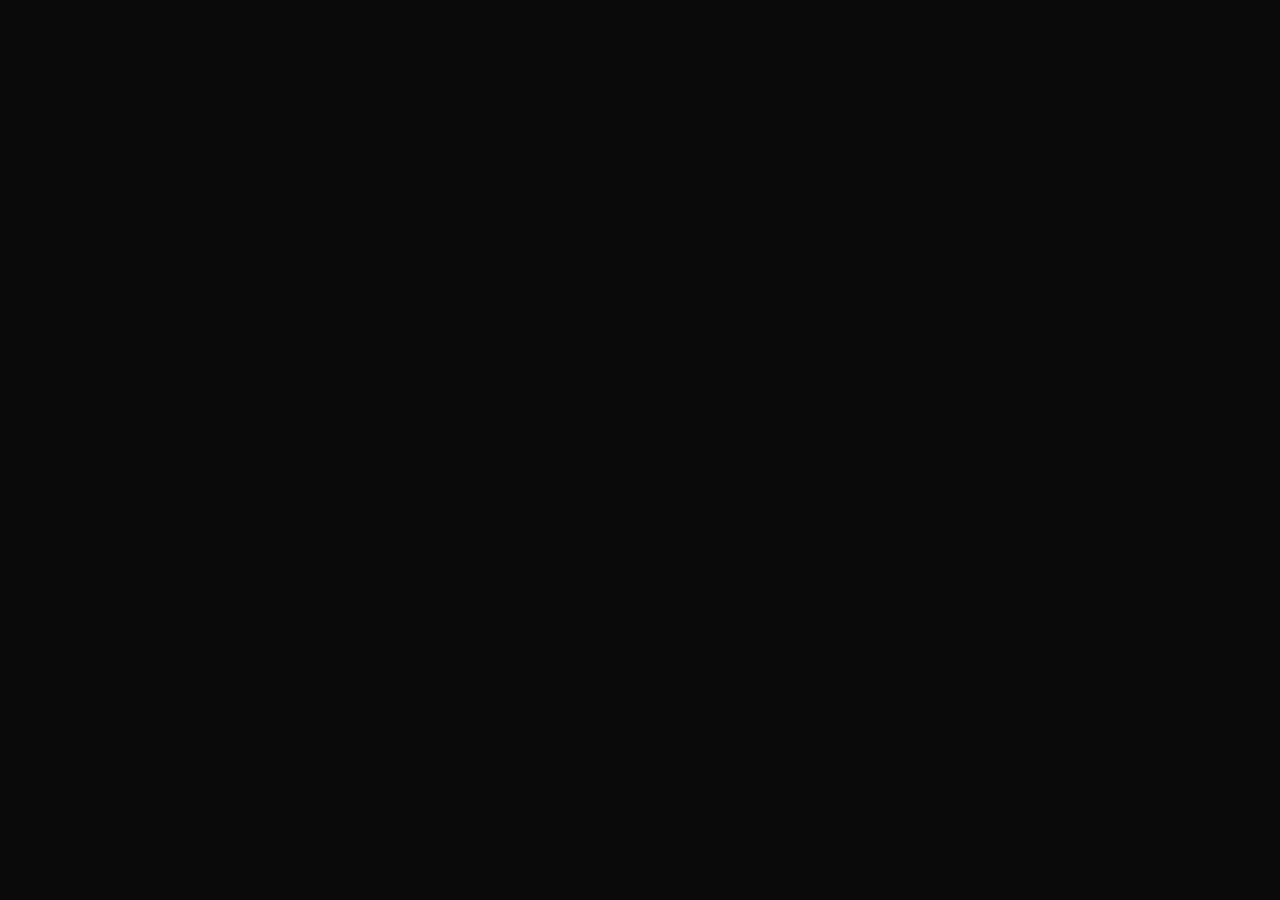
==== admin.html @ 4d2d2c89 "Add files via upload" ====
<!DOCTYPE html>
<html lang="en">
<head>
<meta charset="UTF-8">
<meta name="viewport" content="width=device-width, initial-scale=1.0">
<title>Admin Dashboard – Dash Gym Bali</title>
<link rel="icon" type="image/png" sizes="32x32" href="assets/images/favicon-32.png">
<link rel="icon" type="image/png" sizes="16x16" href="assets/images/favicon-16.png">
<link rel="apple-touch-icon" sizes="180x180" href="assets/images/favicon-180.png">
<link rel="preconnect" href="https://fonts.googleapis.com">
<link href="https://fonts.googleapis.com/css2?family=Barlow+Condensed:wght@500;600;700&family=Bebas+Neue&family=Inter:wght@400;500;600&display=swap" rel="stylesheet">
<link rel="stylesheet" href="css/base.css">
<link rel="stylesheet" href="css/admin.css">
<script src="https://cdnjs.cloudflare.com/ajax/libs/qrcodejs/1.0.0/qrcode.min.js"></script>
<script src="https://cdnjs.cloudflare.com/ajax/libs/html2canvas/1.4.1/html2canvas.min.js"></script>
<script src="https://cdn.jsdelivr.net/npm/jsqr@1.4.0/dist/jsQR.min.js"></script>
</head>
<body>

<div id="admin-page">
  <div class="admin-sidebar">
    <div class="logo">
      <img src="assets/images/logo-gold.png" alt="DASH" onerror="this.style.display='none'">
    </div>
    <ul class="admin-nav">
      <li><button class="active" onclick="adminTab('overview')" id="tab-overview">
        <svg width="16" height="16" viewBox="0 0 24 24" fill="none" stroke="currentColor" stroke-width="1.8" stroke-linecap="round" stroke-linejoin="round"><rect x="3" y="3" width="7" height="7"/><rect x="14" y="3" width="7" height="7"/><rect x="14" y="14" width="7" height="7"/><rect x="3" y="14" width="7" height="7"/></svg>
        <span> Overview</span></button></li>
      <li><button onclick="adminTab('members')" id="tab-members">
        <svg width="16" height="16" viewBox="0 0 24 24" fill="none" stroke="currentColor" stroke-width="1.8" stroke-linecap="round" stroke-linejoin="round"><path d="M17 21v-2a4 4 0 00-4-4H5a4 4 0 00-4 4v2"/><circle cx="9" cy="7" r="4"/><path d="M23 21v-2a4 4 0 00-3-3.87M16 3.13a4 4 0 010 7.75"/></svg>
        <span> Members</span></button></li>
      <li><button onclick="adminTab('addmember')" id="tab-addmember">
        <svg width="16" height="16" viewBox="0 0 24 24" fill="none" stroke="currentColor" stroke-width="1.8" stroke-linecap="round" stroke-linejoin="round"><path d="M20 21v-2a4 4 0 00-4-4H8a4 4 0 00-4 4v2"/><circle cx="12" cy="7" r="4"/><line x1="12" y1="14" x2="12" y2="20"/><line x1="9" y1="17" x2="15" y2="17"/></svg>
        <span> Add Member</span></button></li>
      <li><button onclick="adminTab('pricing')" id="tab-pricing">
        <svg width="16" height="16" viewBox="0 0 24 24" fill="none" stroke="currentColor" stroke-width="1.8" stroke-linecap="round" stroke-linejoin="round"><line x1="12" y1="1" x2="12" y2="23"/><path d="M17 5H9.5a3.5 3.5 0 000 7h5a3.5 3.5 0 010 7H6"/></svg>
        <span> Pricing</span></button></li>
      <li><button onclick="adminTab('promo')" id="tab-promo">
        <svg width="16" height="16" viewBox="0 0 24 24" fill="none" stroke="currentColor" stroke-width="1.8" stroke-linecap="round" stroke-linejoin="round"><polyline points="23 6 13.5 15.5 8.5 10.5 1 18"/><polyline points="17 6 23 6 23 12"/></svg>
        <span> Promo</span></button></li>
      <li><button onclick="adminTab('checkin')" id="tab-checkin">
        <svg width="16" height="16" viewBox="0 0 24 24" fill="none" stroke="currentColor" stroke-width="1.8" stroke-linecap="round" stroke-linejoin="round"><polyline points="9 11 12 14 22 4"/><path d="M21 12v7a2 2 0 01-2 2H5a2 2 0 01-2-2V5a2 2 0 012-2h11"/></svg>
        <span> Check-in</span></button></li>
      <li><button onclick="adminTab('scan')" id="tab-scan">
        <svg width="16" height="16" viewBox="0 0 24 24" fill="none" stroke="currentColor" stroke-width="1.8" stroke-linecap="round" stroke-linejoin="round"><polyline points="23 7 23 1 17 1"/><line x1="16" y1="8" x2="23" y2="1"/><polyline points="1 17 1 23 7 23"/><line x1="8" y1="16" x2="1" y2="23"/><polyline points="23 17 23 23 17 23"/><line x1="16" y1="16" x2="23" y2="23"/><polyline points="1 7 1 1 7 1"/><line x1="8" y1="8" x2="1" y2="1"/></svg>
        <span> Scan QR</span></button></li>
      <li style="margin-top:auto;"><button onclick="doLogout()">
        <svg width="16" height="16" viewBox="0 0 24 24" fill="none" stroke="currentColor" stroke-width="1.8" stroke-linecap="round" stroke-linejoin="round"><path d="M9 21H5a2 2 0 01-2-2V5a2 2 0 012-2h4"/><polyline points="16 17 21 12 16 7"/><line x1="21" y1="12" x2="9" y2="12"/></svg>
        <span> Logout</span></button></li>
    </ul>
  </div>
  <div class="admin-main">
    <!-- OVERVIEW -->
    <div id="admin-overview">
      <div class="admin-top">
        <h2 class="admin-page-title">Dashboard</h2>
        <div style="display:flex;gap:.5rem;align-items:center;flex-wrap:wrap;">
          <select id="csvMonth" style="background:var(--dark2);border:1px solid var(--border);color:var(--white);padding:.4rem .7rem;font-size:12px;font-family:var(--font-cond);outline:none;"><option value="">All Months</option><option value="1">Jan</option><option value="2">Feb</option><option value="3">Mar</option><option value="4">Apr</option><option value="5">May</option><option value="6">Jun</option><option value="7">Jul</option><option value="8">Aug</option><option value="9">Sep</option><option value="10">Oct</option><option value="11">Nov</option><option value="12">Dec</option></select>
          <select id="csvYear" style="background:var(--dark2);border:1px solid var(--border);color:var(--white);padding:.4rem .7rem;font-size:12px;font-family:var(--font-cond);outline:none;"><option value="">All Years</option><option value="2024">2024</option><option value="2025">2025</option><option value="2026">2026</option></select>
          <button class="btn btn-primary btn-sm" onclick="exportMembers()">Download CSV</button>
        </div>
      </div>
      <div id="expiredNotif" class="notification-bar" style="display:none;">
        <svg class="notif-icon" width="16" height="16" viewBox="0 0 24 24" fill="none" stroke="#ef4444" stroke-width="2" stroke-linecap="round" stroke-linejoin="round"><path d="M10.29 3.86L1.82 18a2 2 0 001.71 3h16.94a2 2 0 001.71-3L13.71 3.86a2 2 0 00-3.42 0z"/><line x1="12" y1="9" x2="12" y2="13"/><line x1="12" y1="17" x2="12.01" y2="17"/></svg>
        <span class="notif-text" id="expiredNotifText"></span>
      </div>
      <div class="admin-stats">
        <div class="admin-stat"><div class="admin-stat-num" id="totalMembers">0</div><div class="admin-stat-label">Total Members</div></div>
        <div class="admin-stat"><div class="admin-stat-num" id="activeMembers">0</div><div class="admin-stat-label">Active</div></div>
        <div class="admin-stat"><div class="admin-stat-num" id="expiredMembers">0</div><div class="admin-stat-label">Expired</div></div>
        <div class="admin-stat"><div class="admin-stat-num" id="todayExpired">0</div><div class="admin-stat-label">Expiring Today</div></div>
      </div>
      <div class="admin-section">
        <div class="admin-section-head"><span class="admin-section-title">Recent Members</span></div>
        <div style="overflow-x:auto;">
          <table class="admin-table" id="overviewTable">
            <thead><tr><th>ID</th><th>Name</th><th>Phone</th><th>Package</th><th>Expiry</th><th>Status</th></tr></thead>
            <tbody id="overviewTbody"></tbody>
          </table>
        </div>
      </div>
    </div>
    <!-- MEMBERS -->
    <div id="admin-members" style="display:none;">
      <div class="admin-top">
        <h2 class="admin-page-title">Members</h2>
        <div style="display:flex;gap:.75rem;">
          <input type="text" id="searchMember" placeholder="Search..." style="background:var(--dark2);border:1px solid var(--border);color:var(--white);padding:.5rem 1rem;font-size:13px;outline:none;" oninput="renderMembersTable()">
          <select id="csvMonth2" style="background:var(--dark2);border:1px solid var(--border);color:var(--white);padding:.4rem .7rem;font-size:12px;font-family:var(--font-cond);outline:none;"><option value="">All Months</option><option value="1">Jan</option><option value="2">Feb</option><option value="3">Mar</option><option value="4">Apr</option><option value="5">May</option><option value="6">Jun</option><option value="7">Jul</option><option value="8">Aug</option><option value="9">Sep</option><option value="10">Oct</option><option value="11">Nov</option><option value="12">Dec</option></select><select id="csvYear2" style="background:var(--dark2);border:1px solid var(--border);color:var(--white);padding:.4rem .7rem;font-size:12px;font-family:var(--font-cond);outline:none;"><option value="">All Years</option><option value="2024">2024</option><option value="2025">2025</option><option value="2026">2026</option></select><button class="btn btn-primary btn-sm" onclick="exportMembers(2)">Export CSV</button>
        </div>
      </div>
      <div class="admin-section">
        <div style="overflow-x:auto;">
          <table class="admin-table">
            <thead><tr><th>ID</th><th>Name</th><th>Phone</th><th>Package</th><th>Start</th><th>Expiry</th><th>Status</th><th>Discount</th><th>Check-ins</th><th>Actions</th></tr></thead>
            <tbody id="membersTbody"></tbody>
          </table>
        </div>
      </div>
    </div>
    <!-- ADD MEMBER -->
    <div id="admin-addmember" style="display:none;">
      <div class="admin-top"><h2 class="admin-page-title">Add Member</h2></div>
      <div class="admin-section">
        <div class="admin-section-head"><span class="admin-section-title">New Member Registration</span></div>
        <div style="padding:2rem;max-width:500px;">
          <div class="form-group"><label>Full Name</label><input type="text" id="newName" placeholder="Member name"></div>
          <div class="form-group"><label>Phone Number</label><input type="text" id="newPhone" placeholder="+62..."></div>
          <div class="form-group"><label>Package</label><select id="newPkg" onchange="updateNewPrice()"><option value="">-- Select Package --</option></select></div>
          <div class="form-group"><label>Start Date</label><input type="date" id="newStart"></div>
          <div class="form-group">
  <label>Stacked Discount</label>
  <div class="discount-stack" id="discountStack">
    <div class="discount-row" id="discRow0">
      <span class="disc-label">Tier 1</span>
      <input type="number" class="disc-input" id="disc0" placeholder="0" min="0" max="100" value="0" oninput="recalcDiscount()">
      <span style="font-size:12px;color:var(--gray);">%</span>
      <span class="disc-result" id="discResult0"></span>
    </div>
  </div>
  <div style="display:flex;gap:.5rem;margin-top:.5rem;">
    <button type="button" class="btn-add-disc" onclick="addDiscountTier()">+ Add Tier</button>
    <span style="font-size:12px;color:var(--gray);align-self:center;" id="discTotal"></span>
  </div>
</div>
          <div style="background:var(--dark3);border:1px solid var(--border);padding:1rem;margin-bottom:1.5rem;">
            <div style="font-family:var(--font-cond);font-size:13px;color:var(--gray);margin-bottom:.3rem;">Price</div>
            <div style="font-family:var(--font-head);font-size:28px;color:var(--blue);" id="newPriceDisplay">–</div>
          </div>
          <button class="btn btn-primary" onclick="registerMember()" style="justify-content:center;width:100%;">Register Member</button>
        </div>
      </div>
      <!-- Generated member preview -->
      <div id="newMemberResult" style="display:none;padding:2rem 0;">
        <div class="admin-section">
          <div class="admin-section-head"><span class="admin-section-title">Member Created</span></div>
          <div style="padding:2rem;display:flex;gap:2rem;flex-wrap:wrap;align-items:flex-start;">
            <div>
              <div style="font-family:var(--font-cond);font-size:12px;letter-spacing:2px;text-transform:uppercase;color:var(--blue);margin-bottom:.5rem;">Member Code</div>
              <div style="font-family:var(--font-head);font-size:28px;" id="genCode"></div>
              <div id="genQR" style="background:white;display:inline-block;padding:12px;margin-top:1rem;"></div>
            </div>
            <div>
              <div id="genDetails" style="font-size:13px;line-height:2;color:var(--gray);"></div>
            </div>
          </div>
        </div>
      </div>
    </div>
    <!-- PRICING -->
    <div id="admin-pricing" style="display:none;">
      <div class="admin-top"><h2 class="admin-page-title">Pricing</h2></div>
      <div class="admin-section">
        <div class="admin-section-head"><span class="admin-section-title">Package Prices (IDR)</span><button class="btn btn-primary btn-sm" onclick="savePricing()">Save Changes</button></div>
        <div style="padding:1.5rem;">
          <table class="admin-table" id="pricingTable">
            <thead><tr><th>Package</th><th>Duration</th><th>Price (IDR)</th><th>Promo Text</th></tr></thead>
            <tbody id="pricingTbody"></tbody>
          </table>
        </div>
      </div>
    </div>
    <!-- PROMO -->
    <div id="admin-promo" style="display:none;">
      <div class="admin-top"><h2 class="admin-page-title">Promo & Events</h2></div>
      <div class="admin-section">
        <div class="admin-section-head"><span class="admin-section-title">Add Promo / Event</span></div>
        <div style="padding:2rem;max-width:500px;">
          <div class="form-group"><label>Promo Title</label><input type="text" id="promoTitle" placeholder="e.g. Ramadan Special"></div>
          <div class="form-group"><label>Description</label><textarea id="promoDesc" rows="3" style="resize:vertical;"></textarea></div>
          <div class="form-group">
            <label data-en="Artwork Image" data-id="Gambar Artwork">Artwork Image</label>
            <input type="file" id="promoImgFile" accept="image/*" onchange="previewPromoImg(event)">
            <div id="promoImgPreviewWrap" style="display:none;margin-top:.75rem;">
              <img id="promoImgPreview" style="max-width:100%;max-height:220px;border:1px solid var(--border);display:block;">
              <button type="button" class="action-btn danger" style="margin-top:.5rem;" onclick="clearPromoImg()">Remove</button>
            </div>
            <p style="font-size:11px;color:var(--gray);margin-top:.4rem;">JPG/PNG/WEBP, max 5MB. Or paste an image link instead:</p>
            <input type="text" id="promoImg" placeholder="https://..." style="margin-top:.4rem;">
          </div>
          <div class="form-group"><label>Tag</label><input type="text" id="promoTag" placeholder="e.g. LIMITED TIME"></div>
          <button class="btn btn-primary" onclick="addPromo()" style="justify-content:center;width:100%;">Publish Promo</button>
        </div>
      </div>
      <div class="admin-section" style="margin-top:1.5rem;">
        <div class="admin-section-head"><span class="admin-section-title">Active Promos</span></div>
        <div id="adminPromoList" style="padding:1rem;"></div>
      </div>
    </div>
    <!-- CHECK-IN -->
    <div id="admin-checkin" style="display:none;">
      <div class="admin-top"><h2 class="admin-page-title">Check-in</h2></div>

      <!-- CAMERA + MANUAL INPUT -->
      <div style="display:grid;grid-template-columns:1fr 1fr;gap:1.5rem;margin-bottom:1.5rem;">
        <div class="admin-section">
          <div class="admin-section-head">
            <span class="admin-section-title" style="display:flex;align-items:center;gap:.4rem;"><svg width="13" height="13" viewBox="0 0 24 24" fill="none" stroke="currentColor" stroke-width="1.8" stroke-linecap="round" stroke-linejoin="round"><path d="M23 19a2 2 0 01-2 2H3a2 2 0 01-2-2V8a2 2 0 012-2h4l2-3h6l2 3h4a2 2 0 012 2z"/><circle cx="12" cy="13" r="4"/></svg> Scan QR</span>
            <div style="display:flex;gap:.5rem;">
              <button class="btn btn-primary btn-sm" id="ciStartBtn" onclick="ciStartScanner()">Start Camera</button>
              <button class="btn btn-outline btn-sm" id="ciStopBtn" onclick="ciStopScanner()" style="display:none;">Stop</button>
              <button class="btn btn-outline btn-sm" id="ciFlipBtn" onclick="ciFlipCamera()" style="display:none;">Flip</button>
            </div>
          </div>
          <div style="padding:1.5rem;">
            <div id="ciScannerWrap" style="display:none;position:relative;max-width:360px;margin:0 auto 1rem;">
              <video id="ciVideo" autoplay playsinline muted style="width:100%;border:2px solid var(--blue3);display:block;background:#000;"></video>
              <canvas id="ciCanvas" style="display:none;"></canvas>
              <div style="position:absolute;inset:0;pointer-events:none;">
                <div style="position:absolute;top:50%;left:50%;transform:translate(-50%,-50%);width:180px;height:180px;">
                  <div style="position:absolute;top:0;left:0;width:28px;height:28px;border-top:3px solid var(--blue);border-left:3px solid var(--blue);"></div>
                  <div style="position:absolute;top:0;right:0;width:28px;height:28px;border-top:3px solid var(--blue);border-right:3px solid var(--blue);"></div>
                  <div style="position:absolute;bottom:0;left:0;width:28px;height:28px;border-bottom:3px solid var(--blue);border-left:3px solid var(--blue);"></div>
                  <div style="position:absolute;bottom:0;right:0;width:28px;height:28px;border-bottom:3px solid var(--blue);border-right:3px solid var(--blue);"></div>
                  <div style="position:absolute;top:0;left:4px;right:4px;height:2px;background:var(--blue);opacity:.8;animation:scanAnim 2s linear infinite;"></div>
                </div>
              </div>
              <div id="ciScanStatus" style="text-align:center;padding:.5rem;font-family:var(--font-cond);font-size:12px;letter-spacing:2px;text-transform:uppercase;color:var(--blue);background:rgba(0,0,0,.6);">Scanning…</div>
            </div>
            <div id="ciNoCam" style="display:none;background:rgba(234,179,8,.08);border:1px solid rgba(234,179,8,.2);padding:1rem;font-size:13px;color:#eab308;">⚠ Camera not available. Use manual input.</div>
          </div>
        </div>

        <div class="admin-section">
          <div class="admin-section-head"><span class="admin-section-title" style="display:flex;align-items:center;gap:.4rem;"><svg width="13" height="13" viewBox="0 0 24 24" fill="none" stroke="currentColor" stroke-width="1.8" stroke-linecap="round" stroke-linejoin="round"><rect x="2" y="6" width="20" height="12" rx="2"/><path d="M6 10h.01M10 10h.01M14 10h.01M18 10h.01M8 14h8"/></svg> Manual Input</span></div>
          <div style="padding:2rem;">
            <div class="form-group">
              <label>Member Code</label>
              <input type="text" id="ciCode" placeholder="DASH-2025-XXXXXX" style="text-transform:uppercase;" oninput="this.value=this.value.toUpperCase()" onkeydown="if(event.key===\'Enter\')ciLookup()">
            </div>
            <button class="btn btn-primary" onclick="ciLookup()" style="width:100%;justify-content:center;">Look Up Member</button>
          </div>
        </div>
      </div>

      <!-- CHECK-IN RESULT CARD -->
      <div id="ciResultWrap" style="display:none;" class="admin-section">
        <div style="padding:2rem;" id="ciResultInner"></div>
      </div>

      <!-- TODAY LOG -->
      <div class="admin-section">
        <div class="admin-section-head"><span class="admin-section-title" style="display:flex;align-items:center;gap:.4rem;"><svg width="13" height="13" viewBox="0 0 24 24" fill="none" stroke="currentColor" stroke-width="1.8" stroke-linecap="round" stroke-linejoin="round"><path d="M14 2H6a2 2 0 00-2 2v16a2 2 0 002 2h12a2 2 0 002-2V8z"/><polyline points="14 2 14 8 20 8"/><line x1="16" y1="13" x2="8" y2="13"/><line x1="16" y1="17" x2="8" y2="17"/><polyline points="10 9 9 9 8 9"/></svg> Today's Check-in Log</span><button class="btn btn-outline btn-sm" onclick="renderTodayLog()">Refresh</button></div>
        <div style="overflow-x:auto;">
          <table class="admin-table">
            <thead><tr><th>Time</th><th>Code</th><th>Name</th><th>Package</th><th>Status</th></tr></thead>
            <tbody id="ciTodayLog"></tbody>
          </table>
        </div>
      </div>
    </div>

    <!-- SCAN -->
    <div id="admin-scan" style="display:none;">
      <div class="admin-top"><h2 class="admin-page-title">Scan QR / Barcode</h2></div>

      <!-- CAMERA SCANNER -->
      <div class="admin-section" style="margin-bottom:1.5rem;">
        <div class="admin-section-head">
          <span class="admin-section-title" style="display:flex;align-items:center;gap:.4rem;"><svg width="13" height="13" viewBox="0 0 24 24" fill="none" stroke="currentColor" stroke-width="1.8" stroke-linecap="round" stroke-linejoin="round"><path d="M23 19a2 2 0 01-2 2H3a2 2 0 01-2-2V8a2 2 0 012-2h4l2-3h6l2 3h4a2 2 0 012 2z"/><circle cx="12" cy="13" r="4"/></svg> Camera Scanner</span>
          <div style="display:flex;gap:.5rem;">
            <button class="btn btn-primary btn-sm" id="startScanBtn" onclick="startScanner()">Start Camera</button>
            <button class="btn btn-outline btn-sm" id="stopScanBtn" onclick="stopScanner()" style="display:none;">Stop Camera</button>
            <button class="btn btn-outline btn-sm" id="flipCamBtn" onclick="flipCamera()" style="display:none;">Flip Camera</button>
          </div>
        </div>
        <div style="padding:1.5rem;">
          <!-- Camera viewfinder -->
          <div id="scannerWrap" style="display:none;position:relative;max-width:400px;margin:0 auto 1rem;">
            <video id="scanVideo" autoplay playsinline muted style="width:100%;border:2px solid var(--blue3);display:block;background:#000;"></video>
            <canvas id="scanCanvas" style="display:none;"></canvas>
            <!-- Targeting overlay -->
            <div style="position:absolute;inset:0;pointer-events:none;">
              <div style="position:absolute;top:50%;left:50%;transform:translate(-50%,-50%);width:200px;height:200px;">
                <div style="position:absolute;top:0;left:0;width:32px;height:32px;border-top:3px solid var(--blue);border-left:3px solid var(--blue);"></div>
                <div style="position:absolute;top:0;right:0;width:32px;height:32px;border-top:3px solid var(--blue);border-right:3px solid var(--blue);"></div>
                <div style="position:absolute;bottom:0;left:0;width:32px;height:32px;border-bottom:3px solid var(--blue);border-left:3px solid var(--blue);"></div>
                <div style="position:absolute;bottom:0;right:0;width:32px;height:32px;border-bottom:3px solid var(--blue);border-right:3px solid var(--blue);"></div>
                <div id="scanLine" style="position:absolute;top:0;left:4px;right:4px;height:2px;background:var(--blue);opacity:.8;animation:scanAnim 2s linear infinite;"></div>
              </div>
            </div>
            <div id="scanStatus" style="text-align:center;padding:.6rem;font-family:var(--font-cond);font-size:12px;letter-spacing:2px;text-transform:uppercase;color:var(--blue);background:rgba(0,0,0,.6);">Scanning… point camera at QR code</div>
          </div>
          <!-- No camera notice -->
          <div id="noCameraNotice" style="display:none;background:rgba(234,179,8,.08);border:1px solid rgba(234,179,8,.2);padding:1rem;font-size:13px;color:#eab308;">
            ⚠ Camera not available or permission denied. Please use manual lookup below.
          </div>
        </div>
      </div>

      <!-- MANUAL LOOKUP -->
      <div class="admin-section">
        <div class="admin-section-head"><span class="admin-section-title" style="display:flex;align-items:center;gap:.4rem;"><svg width="13" height="13" viewBox="0 0 24 24" fill="none" stroke="currentColor" stroke-width="1.8" stroke-linecap="round" stroke-linejoin="round"><rect x="2" y="6" width="20" height="12" rx="2"/><path d="M6 10h.01M10 10h.01M14 10h.01M18 10h.01M8 14h8"/></svg> Manual Code Lookup</span></div>
        <div style="padding:2rem;max-width:400px;">
          <div class="form-group">
            <label>Member Code</label>
            <input type="text" id="scanCode" placeholder="DASH-2025-XXXXX" style="text-transform:uppercase;" oninput="this.value=this.value.toUpperCase()" onkeydown="if(event.key==='Enter')scanMember()">
          </div>
          <button class="btn btn-primary" onclick="scanMember()" style="justify-content:center;width:100%;">Look Up Member</button>
        </div>
        <div id="scanResult" style="padding:0 2rem 2rem;"></div>
      </div>
    </div>
  </div>
</div>

<!-- JOIN MODAL -->
<div id="memberCardModal" style="display:none;position:fixed;inset:0;background:rgba(0,0,0,.92);z-index:2000;align-items:center;justify-content:center;padding:1rem;overflow-y:auto;">
  <div style="background:var(--dark2);border:1px solid var(--border);width:100%;max-width:520px;position:relative;">
    <div style="padding:1.25rem 1.5rem;border-bottom:1px solid var(--border);display:flex;justify-content:space-between;align-items:center;">
      <span style="font-family:var(--font-cond);font-size:16px;letter-spacing:1px;text-transform:uppercase;font-weight:600;">Digital Member Card</span>
      <button onclick="document.getElementById('memberCardModal').style.display='none'" style="background:none;border:none;color:var(--gray);font-size:20px;cursor:pointer;">✕</button>
    </div>
    <div style="padding:1.5rem;text-align:center;">
      <!-- THE CARD — rendered at 540x675 (half of 1080x1350, ratio 4:5) -->
      <div id="digitalCard" style="width:400px;height:500px;margin:0 auto;position:relative;background:#ffffff;font-family:Arial,sans-serif;overflow:hidden;display:inline-block;">
        <!-- Black header bar -->
        <div style="position:absolute;top:0;left:0;right:0;height:96px;background:#0a0a0a;display:flex;align-items:center;justify-content:center;">
          <img id="dcLogo" src="" alt="DASH" style="height:34px;width:auto;object-fit:contain;">
        </div>
        <!-- QR Code -->
        <div style="position:absolute;top:122px;left:50%;transform:translateX(-50%);z-index:2;">
          <div id="dcQR" style="background:#fff;padding:8px;border:3px solid #0a0a0a;display:inline-block;"></div>
        </div>
        <!-- Member ID label -->
        <div style="position:absolute;top:293px;left:0;right:0;text-align:center;font-family:Arial,sans-serif;font-size:10px;font-weight:600;letter-spacing:2px;text-transform:uppercase;color:#1a1a1a;z-index:2;">Member ID</div>
        <div id="dcIdLabel" style="position:absolute;top:309px;left:0;right:0;text-align:center;font-family:Arial,sans-serif;font-size:12px;font-weight:700;letter-spacing:2px;text-transform:uppercase;color:#1a1a1a;z-index:2;"></div>
        <!-- Member Name -->
        <div id="dcName" style="position:absolute;top:338px;left:16px;right:16px;text-align:center;font-family:Arial,sans-serif;font-size:22px;font-weight:900;letter-spacing:.5px;text-transform:uppercase;color:#cfb58c;z-index:2;line-height:1.15;"></div>
        <!-- Expiry Date -->
        <div style="position:absolute;top:393px;left:0;right:0;text-align:center;font-family:Arial,sans-serif;font-size:9px;font-weight:600;letter-spacing:2px;text-transform:uppercase;color:#1a1a1a;z-index:2;">Expiry Date</div>
        <div id="dcExpiry" style="position:absolute;top:407px;left:0;right:0;text-align:center;font-family:Arial,sans-serif;font-size:11px;font-weight:700;letter-spacing:1px;text-transform:uppercase;color:#1a1a1a;z-index:2;"></div>
        <!-- Package -->
        <div id="dcPkg" style="position:absolute;top:465px;left:0;right:0;text-align:center;font-family:Arial,sans-serif;font-size:9px;letter-spacing:1px;text-transform:uppercase;color:#999;z-index:2;"></div>
      </div>
      <div style="margin-top:1.5rem;display:flex;gap:.75rem;justify-content:center;flex-wrap:wrap;">
        <button class="btn btn-primary" onclick="downloadMemberCard()">⬇ Download PNG</button>
        <button class="btn btn-outline" onclick="sendCardViaWA()" id="dcWABtn"><svg width="15" height="15" viewBox="0 0 24 24" fill="currentColor"><path d="M17.472 14.382c-.297-.149-1.758-.867-2.03-.967-.273-.099-.471-.148-.67.15-.197.297-.767.966-.94 1.164-.173.199-.347.223-.644.075-.297-.15-1.255-.463-2.39-1.475-.883-.788-1.48-1.761-1.653-2.059-.173-.297-.018-.458.13-.606.134-.133.298-.347.446-.52.149-.174.198-.298.298-.497.099-.198.05-.371-.025-.52-.075-.149-.669-1.612-.916-2.207-.242-.579-.487-.5-.669-.51-.173-.008-.371-.01-.57-.01-.198 0-.52.074-.792.372-.272.297-1.04 1.016-1.04 2.479 0 1.462 1.065 2.875 1.213 3.074.149.198 2.096 3.2 5.077 4.487.709.306 1.262.489 1.694.625.712.227 1.36.195 1.871.118.571-.085 1.758-.719 2.006-1.413.248-.694.248-1.289.173-1.413-.074-.124-.272-.198-.57-.347m-5.421 7.403h-.004a9.87 9.87 0 01-5.031-1.378l-.361-.214-3.741.982.998-3.648-.235-.374a9.86 9.86 0 01-1.51-5.26c.001-5.45 4.436-9.884 9.888-9.884 2.64 0 5.122 1.03 6.988 2.898a9.825 9.825 0 012.893 6.994c-.003 5.45-4.437 9.884-9.885 9.884m8.413-18.297A11.815 11.815 0 0012.05 0C5.495 0 .16 5.335.157 11.892c0 2.096.547 4.142 1.588 5.945L.057 24l6.305-1.654a11.882 11.882 0 005.683 1.448h.005c6.554 0 11.89-5.335 11.893-11.893a11.821 11.821 0 00-3.48-8.413z"/></svg> Send via WhatsApp</button>
      </div>
      <p style="font-size:11px;color:var(--gray);margin-top:.75rem;line-height:1.6;">Card dimensions: 1080×1350px (4:5) when downloaded</p>
    </div>
  </div>
</div>

<!-- ==================== MEMBER DETAILS MODAL ==================== -->
<div id="memberDetailsModal" style="display:none;position:fixed;inset:0;background:rgba(0,0,0,.92);z-index:2000;align-items:center;justify-content:center;padding:1rem;overflow-y:auto;">
  <div style="background:var(--dark2);border:1px solid var(--border);width:100%;max-width:680px;position:relative;">
    <div style="padding:1.25rem 1.5rem;border-bottom:1px solid var(--border);display:flex;justify-content:space-between;align-items:center;">
      <span style="font-family:var(--font-cond);font-size:16px;letter-spacing:1px;text-transform:uppercase;font-weight:600;" id="detailsModalTitle">Member Details</span>
      <button onclick="document.getElementById('memberDetailsModal').style.display='none'" style="background:none;border:none;color:var(--gray);font-size:20px;cursor:pointer;">✕</button>
    </div>
    <div style="padding:1.5rem;" id="memberDetailsBody">
      <!-- filled by JS -->
    </div>
  </div>
</div>

<!-- ==================== CHECK-IN POPUP (after scan) ==================== -->
<div id="ciPopupModal" style="display:none;position:fixed;inset:0;background:rgba(0,0,0,.92);z-index:2500;align-items:center;justify-content:center;padding:1rem;">
  <div style="background:#ffffff;width:100%;max-width:380px;position:relative;overflow:hidden;border-radius:4px;">
    <!-- Black top bar with gold logo -->
    <div style="height:100px;background:#0a0a0a;display:flex;align-items:center;justify-content:center;">
      <img id="ciPopupLogo" src="" alt="DASH" style="height:36px;width:auto;object-fit:contain;">
    </div>
    <div style="padding:2rem 2rem 2rem;text-align:center;background:#ffffff;">
      <!-- Status badge -->
      <div id="ciPopupStatus" style="display:inline-block;padding:.5rem 2rem;border-radius:50px;font-family:Arial,sans-serif;font-size:18px;font-weight:700;letter-spacing:2px;text-transform:uppercase;margin-bottom:1.5rem;"></div>
      <!-- ID -->
      <div id="ciPopupId" style="font-family:Arial,sans-serif;font-size:22px;font-weight:700;color:#111;margin-bottom:.3rem;"></div>
      <!-- Name -->
      <div id="ciPopupName" style="font-family:Arial,sans-serif;font-size:26px;font-weight:900;color:#cfb58c;margin-bottom:.5rem;"></div>
      <!-- Phone -->
      <div id="ciPopupPhone" style="font-family:Arial,sans-serif;font-size:15px;color:#555;margin-bottom:.3rem;"></div>
      <!-- Expiry -->
      <div id="ciPopupExpiry" style="font-family:Arial,sans-serif;font-size:14px;font-weight:700;letter-spacing:1px;color:#e53e3e;margin-bottom:2rem;"></div>
      <!-- Check-in button -->
      <button id="ciPopupBtn" onclick="confirmCheckIn()" style="background:#cfb58c;color:#0a0a0a;border:none;padding:.9rem 3rem;border-radius:50px;font-family:Arial,sans-serif;font-size:18px;font-weight:700;letter-spacing:2px;text-transform:uppercase;cursor:pointer;width:100%;max-width:280px;">CHECK IN</button>
      <div style="margin-top:1rem;">
        <button onclick="document.getElementById('ciPopupModal').style.display='none'" style="background:none;border:none;color:#888;font-size:13px;cursor:pointer;letter-spacing:1px;">CANCEL</button>
      </div>
    </div>
  </div>
</div>


<div id="toast" class="toast"></div>

<script type="module">
  import { setLang, initModalOverlayClose } from './js/utils.js';
  import { doLogout, requireAdminAuth } from './js/auth.js';
  import { adminTab, renderAdmin } from './js/admin-core.js';
  import {
    renderMembersTable, showMemberDetails, recalcDiscount, addDiscountTier, removeDiscountTier, updateNewPrice,
    registerMember, extendMember, editDiscount, edRecalc, edAddTier, edRemoveTier,
    saveEditDiscount, deleteMember, exportMembers
  } from './js/admin-members.js';
  import { savePricing } from './js/admin-pricing.js';
  import { previewPromoImg, clearPromoImg, addPromo, deletePromo } from './js/admin-promo.js';
  import {
    scanMember, ciStartScanner, ciStopScanner, ciFlipCamera, ciLookup, confirmCheckIn, renderTodayLog,
    startScanner, stopScanner, flipCamera, maybeAutoStartScanner
  } from './js/admin-checkin.js';
  import { showDigitalCard, downloadMemberCard, sendCardViaWA } from './js/card-generator.js';

  // Expose everything referenced from inline onclick="" handlers
  window.setLang=setLang; window.doLogout=doLogout;
  window.adminTab=adminTab;
  window.renderMembersTable=renderMembersTable;
  window.showMemberDetails=showMemberDetails;
  window.recalcDiscount=recalcDiscount; window.addDiscountTier=addDiscountTier; window.removeDiscountTier=removeDiscountTier; window.updateNewPrice=updateNewPrice;
  window.registerMember=registerMember; window.extendMember=extendMember; window.editDiscount=editDiscount;
  window.edRecalc=edRecalc; window.edAddTier=edAddTier; window.edRemoveTier=edRemoveTier; window.saveEditDiscount=saveEditDiscount;
  window.deleteMember=deleteMember; window.exportMembers=exportMembers;
  window.savePricing=savePricing;
  window.previewPromoImg=previewPromoImg; window.clearPromoImg=clearPromoImg; window.addPromo=addPromo; window.deletePromo=deletePromo;
  window.ciStartScanner=ciStartScanner; window.ciStopScanner=ciStopScanner; window.ciFlipCamera=ciFlipCamera; window.ciLookup=ciLookup; window.confirmCheckIn=confirmCheckIn; window.renderTodayLog=renderTodayLog;
  window.startScanner=startScanner; window.stopScanner=stopScanner; window.flipCamera=flipCamera; window.maybeAutoStartScanner=maybeAutoStartScanner; window.scanMember=scanMember;
  window.showDigitalCard=showDigitalCard; window.downloadMemberCard=downloadMemberCard; window.sendCardViaWA=sendCardViaWA;

  initModalOverlayClose();

  // Page guard: redirects to admin-login.html if not signed in
  requireAdminAuth().then((user)=>{
    if(!user) return; // already redirected
    renderAdmin();
  });
</script>
</body>
</html>
---- css/base.css ----
:root {
  --black: #0a0a0a;
  --dark: #111111;
  --dark2: #1a1a1a;
  --dark3: #222222;
  --white: #f5f5f0;
  --blue: #e9dbc2;
  --blue2: #cdbb96;
  --blue3: #a68f66;
  --gray: #888;
  --gray2: #555;
  --border: rgba(255,255,255,0.08);
  --font-head: 'Bebas Neue', sans-serif;
  --font-cond: 'Barlow Condensed', sans-serif;
  --font-body: 'Barlow', sans-serif;
}
*{margin:0;padding:0;box-sizing:border-box;}
html{scroll-behavior:smooth;}
body{background:var(--black);color:var(--white);font-family:var(--font-body);overflow-x:hidden;}


/* MODAL */
.modal-overlay{position:fixed;inset:0;background:rgba(0,0,0,0.9);z-index:1000;display:none;align-items:center;justify-content:center;padding:1rem;}
.modal-overlay.open{display:flex;}
.modal{background:var(--dark2);border:1px solid var(--border);width:100%;max-width:560px;max-height:90vh;overflow-y:auto;position:relative;}
.modal-header{padding:1.5rem 2rem;border-bottom:1px solid var(--border);display:flex;justify-content:space-between;align-items:center;}
.modal-title{font-family:var(--font-head);font-size:28px;}
.modal-close{background:none;border:none;color:var(--gray);font-size:20px;cursor:pointer;padding:.25rem;}
.modal-body{padding:2rem;}
.form-group{margin-bottom:1.25rem;}
.form-group label{display:block;font-family:var(--font-cond);font-size:12px;letter-spacing:2px;text-transform:uppercase;color:var(--blue);margin-bottom:.5rem;}
.form-group input,.form-group select,.form-group textarea{width:100%;background:var(--dark3);border:1px solid var(--border);color:var(--white);padding:.75rem 1rem;font-family:var(--font-body);font-size:14px;outline:none;transition:border-color .2s;}
.form-group input:focus,.form-group select:focus{border-color:var(--blue3);}
.form-group select option{background:var(--dark3);}
.form-hint{font-size:12px;color:var(--gray);margin-top:.4rem;}
.selected-pkg{background:rgba(233,219,194,0.08);border:1px solid rgba(233,219,194,0.2);padding:1rem;margin-bottom:1.5rem;font-family:var(--font-cond);}
.selected-pkg .sp-name{font-size:18px;color:var(--white);}
.selected-pkg .sp-price{font-size:24px;color:var(--blue);}


/* MAIN SITE VISIBILITY */

/* TOAST */
.toast{position:fixed;bottom:2rem;left:50%;transform:translateX(-50%);background:var(--dark2);border:1px solid var(--blue3);color:var(--white);padding:1rem 2rem;font-family:var(--font-cond);font-size:14px;letter-spacing:1px;z-index:2000;opacity:0;transition:opacity .3s;pointer-events:none;}
.toast.show{opacity:1;}

/* MOBILE - shared button sizing */
@media(max-width:900px){
  .btn-sm{padding:.4rem .7rem;font-size:11px;}
}
---- css/admin.css ----
/* ADMIN DASHBOARD */
#admin-page{display:none!important;min-height:100vh;background:var(--black);}
#admin-page.active{display:flex!important;}
.admin-sidebar{width:240px;background:var(--dark);border-right:1px solid var(--border);padding:1.5rem 0;position:fixed;top:0;bottom:0;overflow-y:auto;}
.admin-sidebar .logo{padding:1rem 1.5rem 2rem;}
.admin-sidebar .logo img{height:36px;filter:brightness(0) invert(1);}
.admin-nav{list-style:none;}
.admin-nav li a,.admin-nav li button{display:flex;align-items:center;gap:.75rem;padding:.75rem 1.5rem;color:var(--gray);text-decoration:none;font-family:var(--font-cond);font-size:13px;letter-spacing:1px;text-transform:uppercase;cursor:pointer;background:none;border:none;width:100%;transition:all .2s;}
.admin-nav li a:hover,.admin-nav li button:hover,.admin-nav li a.active,.admin-nav li button.active{color:var(--blue);background:rgba(233,219,194,0.06);border-left:2px solid var(--blue);}
.admin-main{margin-left:240px;flex:1;padding:2rem;}
.admin-top{display:flex;justify-content:space-between;align-items:center;margin-bottom:2rem;}
.admin-page-title{font-family:var(--font-head);font-size:40px;}
.admin-stats{display:grid;grid-template-columns:repeat(4,1fr);gap:1rem;margin-bottom:2rem;}
.admin-stat{background:var(--dark2);border:1px solid var(--border);padding:1.25rem;}
.admin-stat-num{font-family:var(--font-head);font-size:36px;color:var(--blue);}
.admin-stat-label{font-family:var(--font-cond);font-size:11px;letter-spacing:2px;text-transform:uppercase;color:var(--gray);margin-top:.2rem;}
.admin-section{background:var(--dark2);border:1px solid var(--border);margin-bottom:1.5rem;}
.admin-section-head{padding:1.25rem 1.5rem;border-bottom:1px solid var(--border);display:flex;justify-content:space-between;align-items:center;}
.admin-section-title{font-family:var(--font-cond);font-size:16px;letter-spacing:1px;text-transform:uppercase;font-weight:600;}
.admin-table{width:100%;border-collapse:collapse;}
.admin-table th{background:var(--dark3);font-family:var(--font-cond);font-size:11px;letter-spacing:2px;text-transform:uppercase;color:var(--blue);padding:.75rem 1rem;text-align:left;border-bottom:1px solid var(--border);}
.admin-table td{padding:.75rem 1rem;border-bottom:1px solid rgba(255,255,255,0.04);font-size:13px;}
.admin-table tr:hover td{background:rgba(255,255,255,0.02);}
.badge{display:inline-block;padding:.2rem .6rem;font-family:var(--font-cond);font-size:11px;letter-spacing:1px;text-transform:uppercase;}
.badge-active{background:rgba(34,197,94,.15);color:#22c55e;border:1px solid rgba(34,197,94,.2);}
.badge-expired{background:rgba(239,68,68,.15);color:#ef4444;border:1px solid rgba(239,68,68,.2);}
.badge-pending{background:rgba(234,179,8,.15);color:#eab308;border:1px solid rgba(234,179,8,.2);}
.notification-bar{background:rgba(239,68,68,.08);border:1px solid rgba(239,68,68,.2);padding:1rem 1.5rem;margin-bottom:1.5rem;display:flex;align-items:center;gap:.75rem;}
.notif-icon{color:#ef4444;flex-shrink:0;}
.notif-text{font-size:13px;color:#ef4444;}
.action-btn{padding:.3rem .7rem;font-family:var(--font-cond);font-size:11px;letter-spacing:1px;text-transform:uppercase;cursor:pointer;background:transparent;border:1px solid var(--border);color:var(--gray);transition:all .2s;}
.action-btn:hover{border-color:var(--blue);color:var(--blue);}
.action-btn.danger:hover{border-color:#ef4444;color:#ef4444;}
.price-input{background:var(--dark3);border:1px solid var(--border);color:var(--white);padding:.4rem .6rem;font-size:13px;width:100px;outline:none;}


/* STACKED DISCOUNT */
.discount-stack{display:flex;flex-direction:column;gap:.5rem;margin-bottom:1rem;}
.discount-row{display:flex;align-items:center;gap:.5rem;}
.discount-row input{width:70px;background:var(--dark3);border:1px solid var(--border);color:var(--white);padding:.4rem .6rem;font-size:13px;outline:none;text-align:center;}
.discount-row .disc-label{font-size:12px;color:var(--gray);font-family:var(--font-cond);letter-spacing:1px;min-width:60px;}
.discount-row .disc-result{font-size:13px;color:var(--blue);font-family:var(--font-cond);min-width:100px;}
.btn-add-disc{background:transparent;border:1px dashed var(--border);color:var(--gray);padding:.3rem .8rem;font-size:11px;font-family:var(--font-cond);letter-spacing:1px;text-transform:uppercase;cursor:pointer;transition:all .2s;}
.btn-add-disc:hover{border-color:var(--blue);color:var(--blue);}
.btn-rm-disc{background:none;border:none;color:var(--gray2);font-size:14px;cursor:pointer;padding:0 .25rem;line-height:1;}
.btn-rm-disc:hover{color:#ef4444;}


/* MOBILE */
@media(max-width:900px){
  .admin-sidebar{width:200px;}
  .admin-main{margin-left:200px;}
}
@media(max-width:600px){
  /* Admin bottom nav on mobile */
  .admin-sidebar{
    width:100%;height:58px;
    position:fixed;top:auto;bottom:0;left:0;right:0;
    border-right:none;border-top:1px solid var(--border);
    padding:0;overflow:hidden;z-index:150;
    display:flex;flex-direction:column;
    background:var(--dark);
  }
  .admin-sidebar .logo{display:none;}
  .admin-nav{
    display:flex;flex-direction:row;
    height:58px;overflow-x:auto;
    scrollbar-width:none;-webkit-overflow-scrolling:touch;
  }
  .admin-nav::-webkit-scrollbar{display:none;}
  .admin-nav li{flex-shrink:0;}
  .admin-nav li a,
  .admin-nav li button{
    flex-direction:column;gap:2px;
    padding:4px 12px;height:58px;
    font-size:9px;letter-spacing:.5px;
    justify-content:center;align-items:center;
    border-left:none!important;
    border-top:2px solid transparent;
  }
  .admin-nav li a.active,
  .admin-nav li button.active{
    background:rgba(233,219,194,0.08);
    border-left:none!important;
    border-top:2px solid var(--blue);
    color:var(--blue);
  }
  .admin-nav li a span:first-child,
  .admin-nav li button span:first-child{font-size:20px;line-height:1;}
  .admin-main{
    margin-left:0;
    padding:1rem;
    padding-bottom:74px;
  }
  .admin-stats{grid-template-columns:repeat(2,1fr);}
  .admin-top{flex-wrap:wrap;gap:.5rem;}
  .admin-page-title{font-size:26px;}
  .admin-table td,.admin-table th{padding:.5rem .6rem;font-size:12px;}
}

/* QR Scanner animation (used in Check-in & Scan tabs) */
@keyframes scanAnim{0%{top:4px;}50%{top:calc(100% - 6px);}100%{top:4px;}}
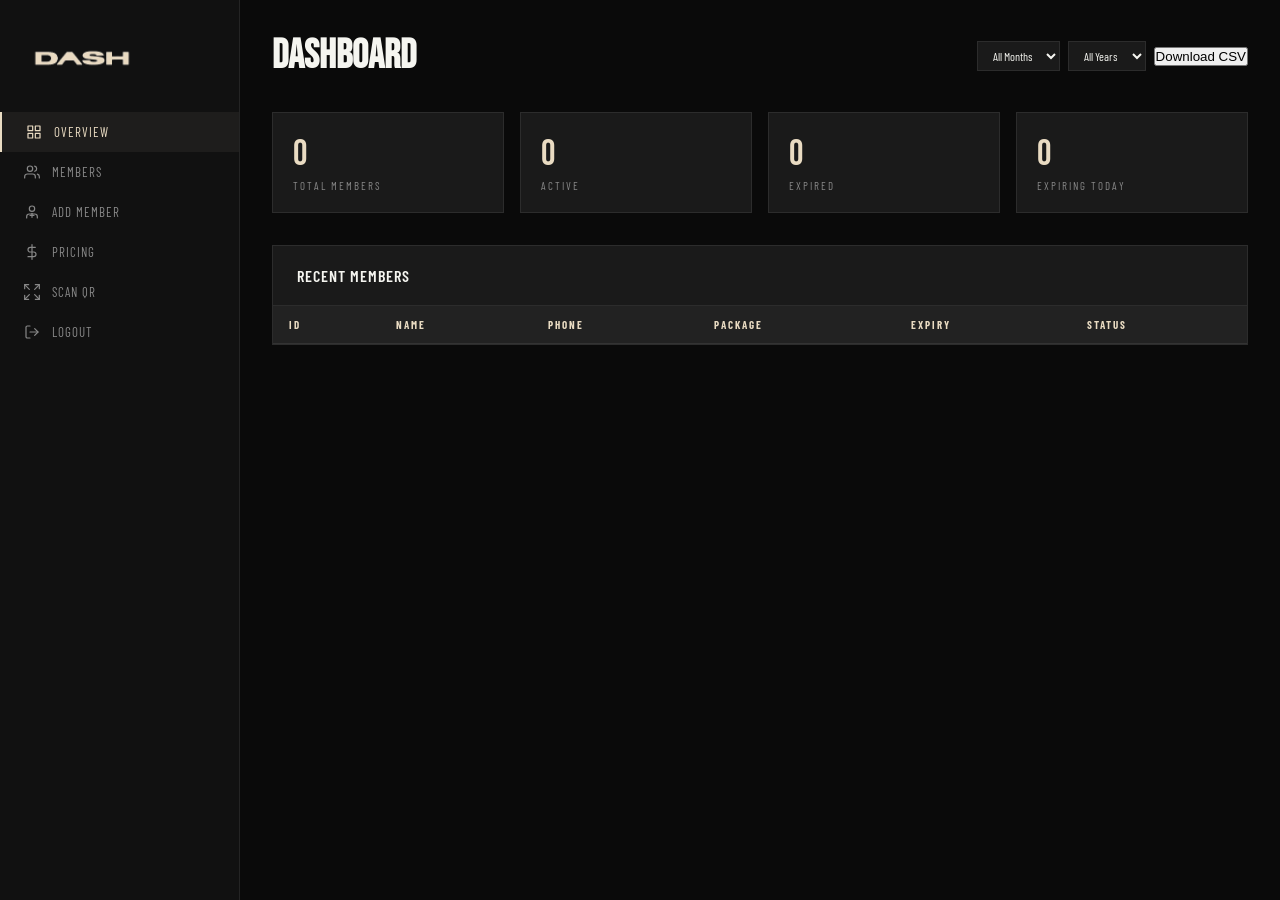
==== commit 88a9da72: "Add files via upload" ====
--- a/admin.html
+++ b/admin.html
@@ -35,12 +35,6 @@
       <li><button onclick="adminTab('pricing')" id="tab-pricing">
         <svg width="16" height="16" viewBox="0 0 24 24" fill="none" stroke="currentColor" stroke-width="1.8" stroke-linecap="round" stroke-linejoin="round"><line x1="12" y1="1" x2="12" y2="23"/><path d="M17 5H9.5a3.5 3.5 0 000 7h5a3.5 3.5 0 010 7H6"/></svg>
         <span> Pricing</span></button></li>
-      <li><button onclick="adminTab('promo')" id="tab-promo">
-        <svg width="16" height="16" viewBox="0 0 24 24" fill="none" stroke="currentColor" stroke-width="1.8" stroke-linecap="round" stroke-linejoin="round"><polyline points="23 6 13.5 15.5 8.5 10.5 1 18"/><polyline points="17 6 23 6 23 12"/></svg>
-        <span> Promo</span></button></li>
-      <li><button onclick="adminTab('checkin')" id="tab-checkin">
-        <svg width="16" height="16" viewBox="0 0 24 24" fill="none" stroke="currentColor" stroke-width="1.8" stroke-linecap="round" stroke-linejoin="round"><polyline points="9 11 12 14 22 4"/><path d="M21 12v7a2 2 0 01-2 2H5a2 2 0 01-2-2V5a2 2 0 012-2h11"/></svg>
-        <span> Check-in</span></button></li>
       <li><button onclick="adminTab('scan')" id="tab-scan">
         <svg width="16" height="16" viewBox="0 0 24 24" fill="none" stroke="currentColor" stroke-width="1.8" stroke-linecap="round" stroke-linejoin="round"><polyline points="23 7 23 1 17 1"/><line x1="16" y1="8" x2="23" y2="1"/><polyline points="1 17 1 23 7 23"/><line x1="8" y1="16" x2="1" y2="23"/><polyline points="23 17 23 23 17 23"/><line x1="16" y1="16" x2="23" y2="23"/><polyline points="1 7 1 1 7 1"/><line x1="8" y1="8" x2="1" y2="1"/></svg>
         <span> Scan QR</span></button></li>
@@ -160,96 +154,6 @@
         </div>
       </div>
     </div>
-    <!-- PROMO -->
-    <div id="admin-promo" style="display:none;">
-      <div class="admin-top"><h2 class="admin-page-title">Promo & Events</h2></div>
-      <div class="admin-section">
-        <div class="admin-section-head"><span class="admin-section-title">Add Promo / Event</span></div>
-        <div style="padding:2rem;max-width:500px;">
-          <div class="form-group"><label>Promo Title</label><input type="text" id="promoTitle" placeholder="e.g. Ramadan Special"></div>
-          <div class="form-group"><label>Description</label><textarea id="promoDesc" rows="3" style="resize:vertical;"></textarea></div>
-          <div class="form-group">
-            <label data-en="Artwork Image" data-id="Gambar Artwork">Artwork Image</label>
-            <input type="file" id="promoImgFile" accept="image/*" onchange="previewPromoImg(event)">
-            <div id="promoImgPreviewWrap" style="display:none;margin-top:.75rem;">
-              <img id="promoImgPreview" style="max-width:100%;max-height:220px;border:1px solid var(--border);display:block;">
-              <button type="button" class="action-btn danger" style="margin-top:.5rem;" onclick="clearPromoImg()">Remove</button>
-            </div>
-            <p style="font-size:11px;color:var(--gray);margin-top:.4rem;">JPG/PNG/WEBP, max 5MB. Or paste an image link instead:</p>
-            <input type="text" id="promoImg" placeholder="https://..." style="margin-top:.4rem;">
-          </div>
-          <div class="form-group"><label>Tag</label><input type="text" id="promoTag" placeholder="e.g. LIMITED TIME"></div>
-          <button class="btn btn-primary" onclick="addPromo()" style="justify-content:center;width:100%;">Publish Promo</button>
-        </div>
-      </div>
-      <div class="admin-section" style="margin-top:1.5rem;">
-        <div class="admin-section-head"><span class="admin-section-title">Active Promos</span></div>
-        <div id="adminPromoList" style="padding:1rem;"></div>
-      </div>
-    </div>
-    <!-- CHECK-IN -->
-    <div id="admin-checkin" style="display:none;">
-      <div class="admin-top"><h2 class="admin-page-title">Check-in</h2></div>
-
-      <!-- CAMERA + MANUAL INPUT -->
-      <div style="display:grid;grid-template-columns:1fr 1fr;gap:1.5rem;margin-bottom:1.5rem;">
-        <div class="admin-section">
-          <div class="admin-section-head">
-            <span class="admin-section-title" style="display:flex;align-items:center;gap:.4rem;"><svg width="13" height="13" viewBox="0 0 24 24" fill="none" stroke="currentColor" stroke-width="1.8" stroke-linecap="round" stroke-linejoin="round"><path d="M23 19a2 2 0 01-2 2H3a2 2 0 01-2-2V8a2 2 0 012-2h4l2-3h6l2 3h4a2 2 0 012 2z"/><circle cx="12" cy="13" r="4"/></svg> Scan QR</span>
-            <div style="display:flex;gap:.5rem;">
-              <button class="btn btn-primary btn-sm" id="ciStartBtn" onclick="ciStartScanner()">Start Camera</button>
-              <button class="btn btn-outline btn-sm" id="ciStopBtn" onclick="ciStopScanner()" style="display:none;">Stop</button>
-              <button class="btn btn-outline btn-sm" id="ciFlipBtn" onclick="ciFlipCamera()" style="display:none;">Flip</button>
-            </div>
-          </div>
-          <div style="padding:1.5rem;">
-            <div id="ciScannerWrap" style="display:none;position:relative;max-width:360px;margin:0 auto 1rem;">
-              <video id="ciVideo" autoplay playsinline muted style="width:100%;border:2px solid var(--blue3);display:block;background:#000;"></video>
-              <canvas id="ciCanvas" style="display:none;"></canvas>
-              <div style="position:absolute;inset:0;pointer-events:none;">
-                <div style="position:absolute;top:50%;left:50%;transform:translate(-50%,-50%);width:180px;height:180px;">
-                  <div style="position:absolute;top:0;left:0;width:28px;height:28px;border-top:3px solid var(--blue);border-left:3px solid var(--blue);"></div>
-                  <div style="position:absolute;top:0;right:0;width:28px;height:28px;border-top:3px solid var(--blue);border-right:3px solid var(--blue);"></div>
-                  <div style="position:absolute;bottom:0;left:0;width:28px;height:28px;border-bottom:3px solid var(--blue);border-left:3px solid var(--blue);"></div>
-                  <div style="position:absolute;bottom:0;right:0;width:28px;height:28px;border-bottom:3px solid var(--blue);border-right:3px solid var(--blue);"></div>
-                  <div style="position:absolute;top:0;left:4px;right:4px;height:2px;background:var(--blue);opacity:.8;animation:scanAnim 2s linear infinite;"></div>
-                </div>
-              </div>
-              <div id="ciScanStatus" style="text-align:center;padding:.5rem;font-family:var(--font-cond);font-size:12px;letter-spacing:2px;text-transform:uppercase;color:var(--blue);background:rgba(0,0,0,.6);">Scanning…</div>
-            </div>
-            <div id="ciNoCam" style="display:none;background:rgba(234,179,8,.08);border:1px solid rgba(234,179,8,.2);padding:1rem;font-size:13px;color:#eab308;">⚠ Camera not available. Use manual input.</div>
-          </div>
-        </div>
-
-        <div class="admin-section">
-          <div class="admin-section-head"><span class="admin-section-title" style="display:flex;align-items:center;gap:.4rem;"><svg width="13" height="13" viewBox="0 0 24 24" fill="none" stroke="currentColor" stroke-width="1.8" stroke-linecap="round" stroke-linejoin="round"><rect x="2" y="6" width="20" height="12" rx="2"/><path d="M6 10h.01M10 10h.01M14 10h.01M18 10h.01M8 14h8"/></svg> Manual Input</span></div>
-          <div style="padding:2rem;">
-            <div class="form-group">
-              <label>Member Code</label>
-              <input type="text" id="ciCode" placeholder="DASH-2025-XXXXXX" style="text-transform:uppercase;" oninput="this.value=this.value.toUpperCase()" onkeydown="if(event.key===\'Enter\')ciLookup()">
-            </div>
-            <button class="btn btn-primary" onclick="ciLookup()" style="width:100%;justify-content:center;">Look Up Member</button>
-          </div>
-        </div>
-      </div>
-
-      <!-- CHECK-IN RESULT CARD -->
-      <div id="ciResultWrap" style="display:none;" class="admin-section">
-        <div style="padding:2rem;" id="ciResultInner"></div>
-      </div>
-
-      <!-- TODAY LOG -->
-      <div class="admin-section">
-        <div class="admin-section-head"><span class="admin-section-title" style="display:flex;align-items:center;gap:.4rem;"><svg width="13" height="13" viewBox="0 0 24 24" fill="none" stroke="currentColor" stroke-width="1.8" stroke-linecap="round" stroke-linejoin="round"><path d="M14 2H6a2 2 0 00-2 2v16a2 2 0 002 2h12a2 2 0 002-2V8z"/><polyline points="14 2 14 8 20 8"/><line x1="16" y1="13" x2="8" y2="13"/><line x1="16" y1="17" x2="8" y2="17"/><polyline points="10 9 9 9 8 9"/></svg> Today's Check-in Log</span><button class="btn btn-outline btn-sm" onclick="renderTodayLog()">Refresh</button></div>
-        <div style="overflow-x:auto;">
-          <table class="admin-table">
-            <thead><tr><th>Time</th><th>Code</th><th>Name</th><th>Package</th><th>Status</th></tr></thead>
-            <tbody id="ciTodayLog"></tbody>
-          </table>
-        </div>
-      </div>
-    </div>
-
     <!-- SCAN -->
     <div id="admin-scan" style="display:none;">
       <div class="admin-top"><h2 class="admin-page-title">Scan QR / Barcode</h2></div>
@@ -355,34 +259,6 @@
   </div>
 </div>
 
-<!-- ==================== CHECK-IN POPUP (after scan) ==================== -->
-<div id="ciPopupModal" style="display:none;position:fixed;inset:0;background:rgba(0,0,0,.92);z-index:2500;align-items:center;justify-content:center;padding:1rem;">
-  <div style="background:#ffffff;width:100%;max-width:380px;position:relative;overflow:hidden;border-radius:4px;">
-    <!-- Black top bar with gold logo -->
-    <div style="height:100px;background:#0a0a0a;display:flex;align-items:center;justify-content:center;">
-      <img id="ciPopupLogo" src="" alt="DASH" style="height:36px;width:auto;object-fit:contain;">
-    </div>
-    <div style="padding:2rem 2rem 2rem;text-align:center;background:#ffffff;">
-      <!-- Status badge -->
-      <div id="ciPopupStatus" style="display:inline-block;padding:.5rem 2rem;border-radius:50px;font-family:Arial,sans-serif;font-size:18px;font-weight:700;letter-spacing:2px;text-transform:uppercase;margin-bottom:1.5rem;"></div>
-      <!-- ID -->
-      <div id="ciPopupId" style="font-family:Arial,sans-serif;font-size:22px;font-weight:700;color:#111;margin-bottom:.3rem;"></div>
-      <!-- Name -->
-      <div id="ciPopupName" style="font-family:Arial,sans-serif;font-size:26px;font-weight:900;color:#cfb58c;margin-bottom:.5rem;"></div>
-      <!-- Phone -->
-      <div id="ciPopupPhone" style="font-family:Arial,sans-serif;font-size:15px;color:#555;margin-bottom:.3rem;"></div>
-      <!-- Expiry -->
-      <div id="ciPopupExpiry" style="font-family:Arial,sans-serif;font-size:14px;font-weight:700;letter-spacing:1px;color:#e53e3e;margin-bottom:2rem;"></div>
-      <!-- Check-in button -->
-      <button id="ciPopupBtn" onclick="confirmCheckIn()" style="background:#cfb58c;color:#0a0a0a;border:none;padding:.9rem 3rem;border-radius:50px;font-family:Arial,sans-serif;font-size:18px;font-weight:700;letter-spacing:2px;text-transform:uppercase;cursor:pointer;width:100%;max-width:280px;">CHECK IN</button>
-      <div style="margin-top:1rem;">
-        <button onclick="document.getElementById('ciPopupModal').style.display='none'" style="background:none;border:none;color:#888;font-size:13px;cursor:pointer;letter-spacing:1px;">CANCEL</button>
-      </div>
-    </div>
-  </div>
-</div>
-
-
 <div id="toast" class="toast"></div>
 
 <script type="module">
@@ -395,11 +271,7 @@
     saveEditDiscount, deleteMember, exportMembers
   } from './js/admin-members.js';
   import { savePricing } from './js/admin-pricing.js';
-  import { previewPromoImg, clearPromoImg, addPromo, deletePromo } from './js/admin-promo.js';
-  import {
-    scanMember, ciStartScanner, ciStopScanner, ciFlipCamera, ciLookup, confirmCheckIn, renderTodayLog,
-    startScanner, stopScanner, flipCamera, maybeAutoStartScanner
-  } from './js/admin-checkin.js';
+  import { scanMember, startScanner, stopScanner, flipCamera, maybeAutoStartScanner } from './js/admin-checkin.js';
   import { showDigitalCard, downloadMemberCard, sendCardViaWA } from './js/card-generator.js';
 
   // Expose everything referenced from inline onclick="" handlers
@@ -412,8 +284,6 @@
   window.edRecalc=edRecalc; window.edAddTier=edAddTier; window.edRemoveTier=edRemoveTier; window.saveEditDiscount=saveEditDiscount;
   window.deleteMember=deleteMember; window.exportMembers=exportMembers;
   window.savePricing=savePricing;
-  window.previewPromoImg=previewPromoImg; window.clearPromoImg=clearPromoImg; window.addPromo=addPromo; window.deletePromo=deletePromo;
-  window.ciStartScanner=ciStartScanner; window.ciStopScanner=ciStopScanner; window.ciFlipCamera=ciFlipCamera; window.ciLookup=ciLookup; window.confirmCheckIn=confirmCheckIn; window.renderTodayLog=renderTodayLog;
   window.startScanner=startScanner; window.stopScanner=stopScanner; window.flipCamera=flipCamera; window.maybeAutoStartScanner=maybeAutoStartScanner; window.scanMember=scanMember;
   window.showDigitalCard=showDigitalCard; window.downloadMemberCard=downloadMemberCard; window.sendCardViaWA=sendCardViaWA;
 
--- a/css/admin.css
+++ b/css/admin.css
@@ -1,9 +1,8 @@
 /* ADMIN DASHBOARD */
-#admin-page{display:none!important;min-height:100vh;background:var(--black);}
-#admin-page.active{display:flex!important;}
+#admin-page{display:flex;min-height:100vh;background:var(--black);}
 .admin-sidebar{width:240px;background:var(--dark);border-right:1px solid var(--border);padding:1.5rem 0;position:fixed;top:0;bottom:0;overflow-y:auto;}
 .admin-sidebar .logo{padding:1rem 1.5rem 2rem;}
-.admin-sidebar .logo img{height:36px;filter:brightness(0) invert(1);}
+.admin-sidebar .logo img{height:36px;}
 .admin-nav{list-style:none;}
 .admin-nav li a,.admin-nav li button{display:flex;align-items:center;gap:.75rem;padding:.75rem 1.5rem;color:var(--gray);text-decoration:none;font-family:var(--font-cond);font-size:13px;letter-spacing:1px;text-transform:uppercase;cursor:pointer;background:none;border:none;width:100%;transition:all .2s;}
 .admin-nav li a:hover,.admin-nav li button:hover,.admin-nav li a.active,.admin-nav li button.active{color:var(--blue);background:rgba(233,219,194,0.06);border-left:2px solid var(--blue);}
